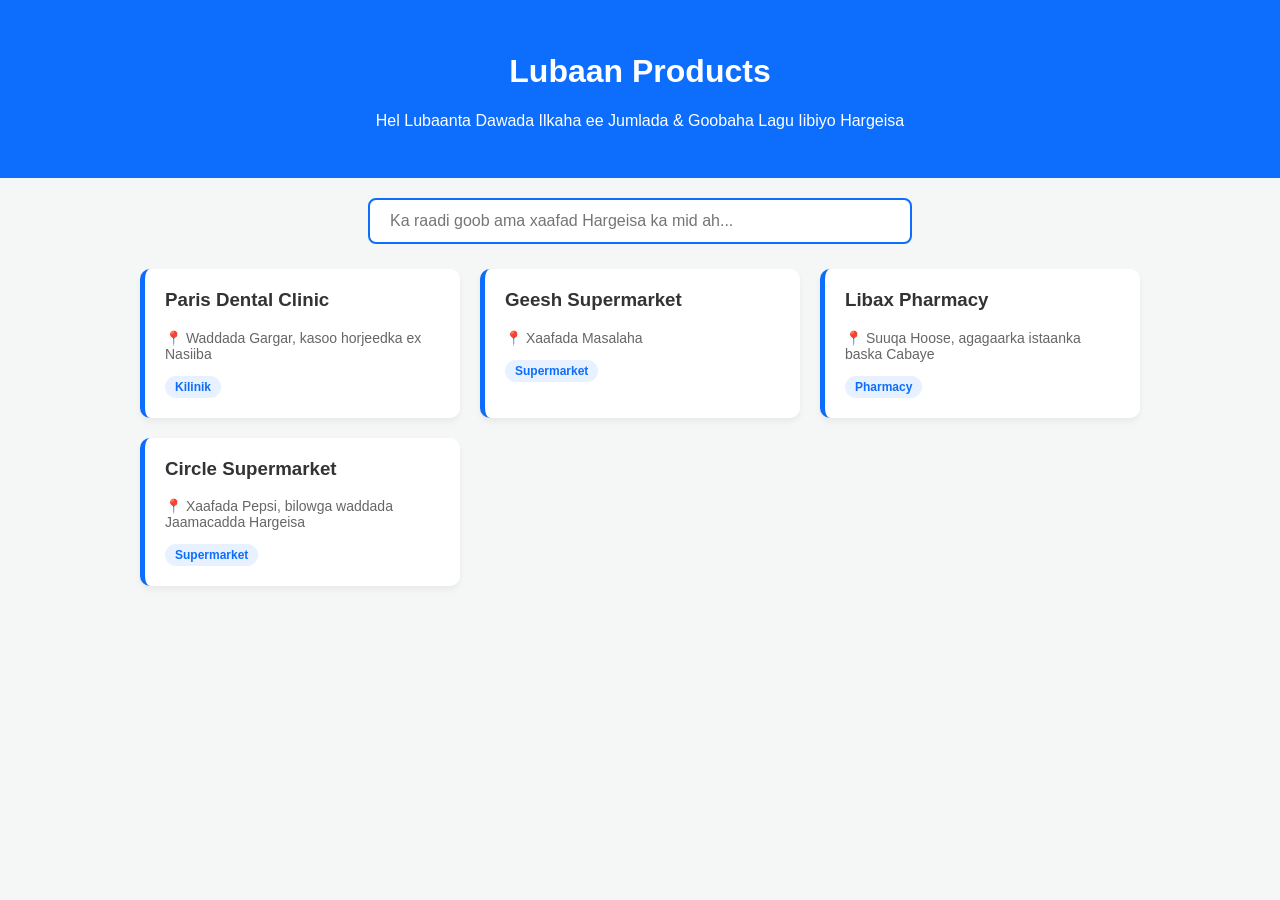
==== Lubaan Products/index.html @ ccfde9b5 "Update: Added GTM + Consent Mode v2 | Improved UI/UX | Fixed bugs" ====
﻿<!DOCTYPE html>
<html lang="so">
<head>
    <meta charset="UTF-8">
    <meta name="viewport" content="width=device-width, initial-scale=1.0">
    <title>Lubaan Products - Hargeisa</title>
    <link rel="stylesheet" href="style.css">
</head>
<body>

    <header>
        <h1>Lubaan Products</h1>
        <p>Hel Lubaanta Dawada Ilkaha ee Jumlada & Goobaha Lagu Iibiyo Hargeisa</p>
    </header>

    <main class="container">
        <section class="search-section">
            <input type="text" id="searchInput" placeholder="Ka raadi goob ama xaafad Hargeisa ka mid ah..." onkeyup="searchLocations()">
        </section>

        <section class="grid" id="locationGrid">
            <div class="card">
                <h3>Paris Dental Clinic</h3>
                <p class="address">📍 Waddada Gargar, kasoo horjeedka ex Nasiiba</p>
                <span class="tag">Kilinik</span>
            </div>
            <div class="card">
                <h3>Geesh Supermarket</h3>
                <p class="address">📍 Xaafada Masalaha</p>
                <span class="tag">Supermarket</span>
            </div>
            <div class="card">
                <h3>Libax Pharmacy</h3>
                <p class="address">📍 Suuqa Hoose, agagaarka istaanka baska Cabaye</p>
                <span class="tag">Pharmacy</span>
            </div>
            <div class="card">
                <h3>Circle Supermarket</h3>
                <p class="address">📍 Xaafada Pepsi, bilowga waddada Jaamacadda Hargeisa</p>
                <span class="tag">Supermarket</span>
            </div>
        </section>
    </main>

    <script src="script.js"></script>
</body>
</html>
---- Lubaan Products/style.css ----
﻿body {
    font-family: Arial, sans-serif;
    background-color: #f4f7f6;
    margin: 0;
    padding: 0;
}

header {
    background-color: #0d6efd;
    color: white;
    text-align: center;
    padding: 2rem 1rem;
}

.container {
    max-width: 1000px;
    margin: 20px auto;
    padding: 0 15px;
}

.search-section {
    margin-bottom: 25px;
    text-align: center;
}

#searchInput {
    width: 100%;
    max-width: 500px;
    padding: 12px 20px;
    font-size: 16px;
    border: 2px solid #0d6efd;
    border-radius: 8px;
    outline: none;
}

.grid {
    display: grid;
    grid-template-columns: repeat(auto-fit, minmax(280px, 1fr));
    gap: 20px;
}

.card {
    background: white;
    padding: 20px;
    border-radius: 10px;
    box-shadow: 0 4px 6px rgba(0,0,0,0.05);
    border-left: 5px solid #0d6efd;
}

.card h3 {
    margin-top: 0;
    color: #333;
}

.address {
    color: #666;
    font-size: 14px;
}

.tag {
    display: inline-block;
    background: #e7f1ff;
    color: #0d6efd;
    padding: 4px 10px;
    border-radius: 12px;
    font-size: 12px;
    font-weight: bold;
}
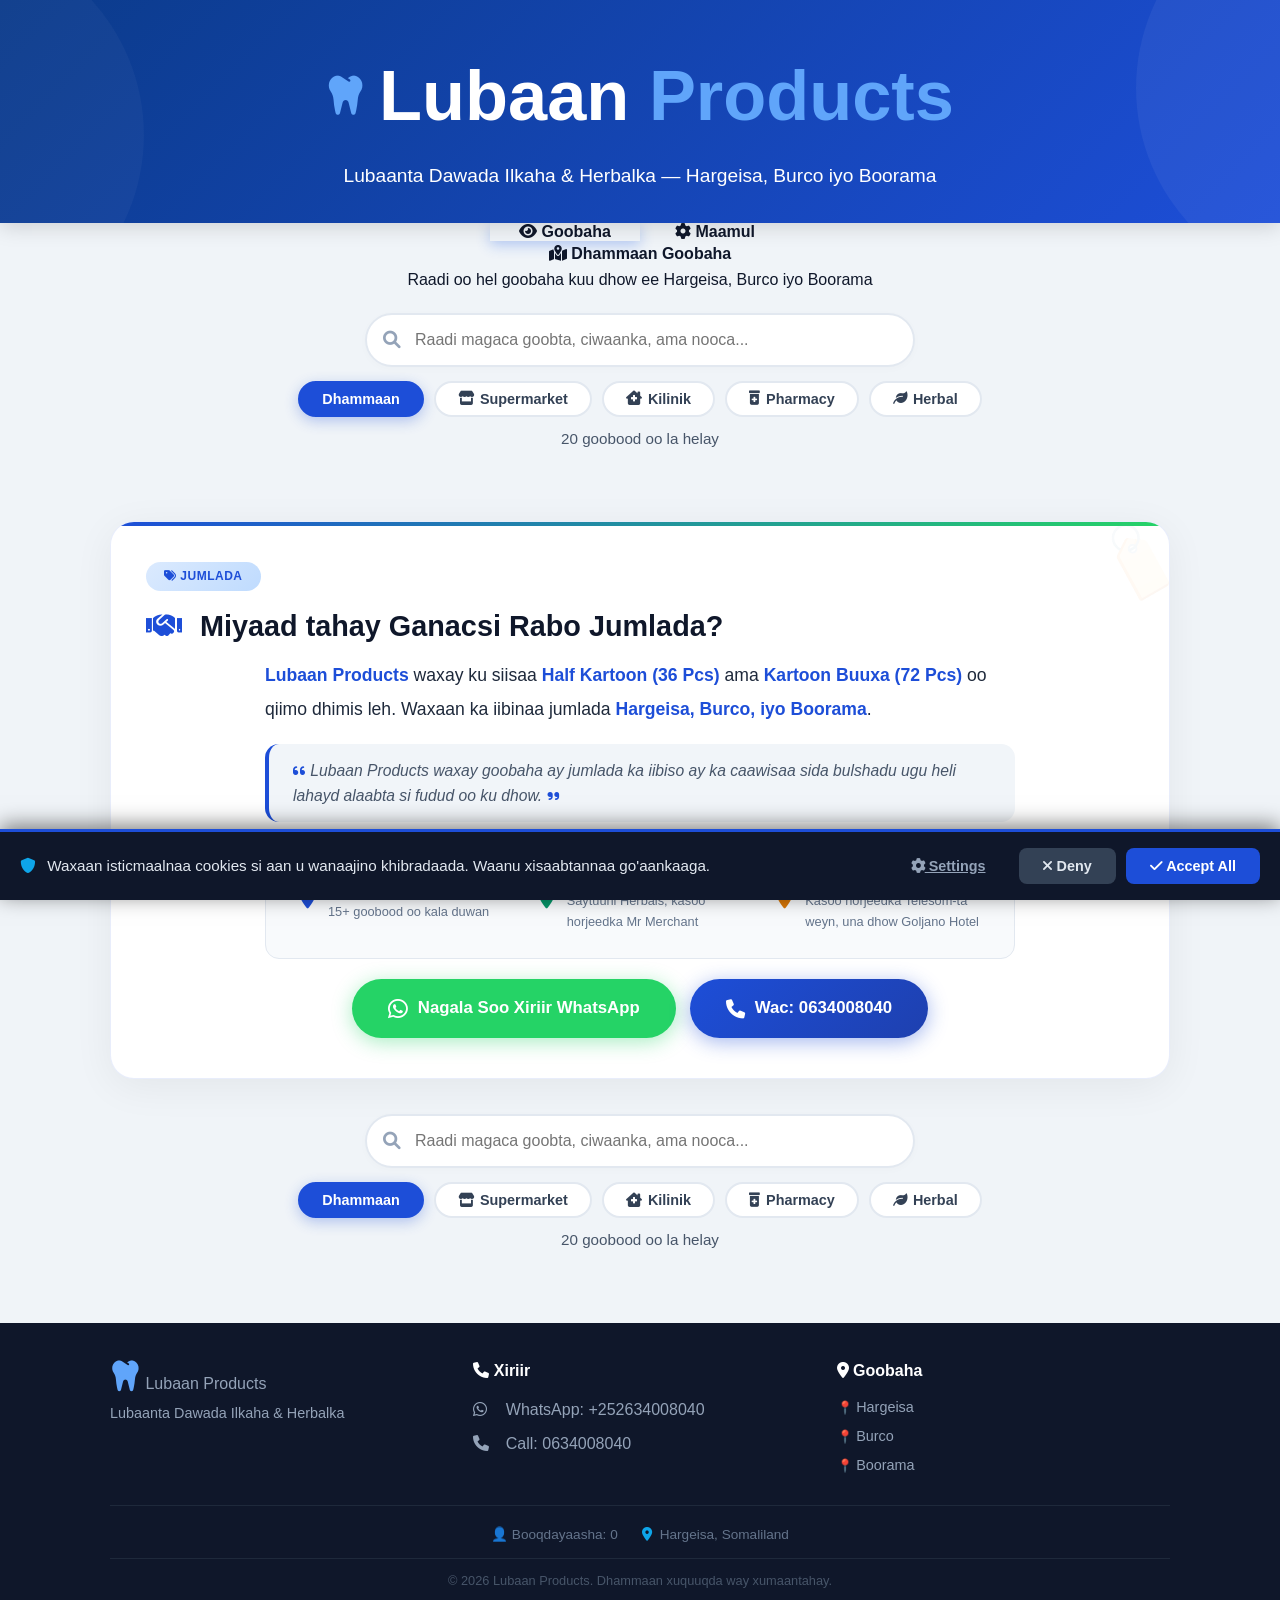
==== commit cdb678ce: "Fix: Corrected file structure - admin login working" ====
--- a/Lubaan Products/index.html
+++ b/Lubaan Products/index.html
@@ -1,47 +1,571 @@
 ﻿<!DOCTYPE html>
 <html lang="so">
 <head>
-    <meta charset="UTF-8">
-    <meta name="viewport" content="width=device-width, initial-scale=1.0">
-    <title>Lubaan Products - Hargeisa</title>
-    <link rel="stylesheet" href="style.css">
+    <meta charset="UTF-8" />
+    <meta name="viewport" content="width=device-width, initial-scale=1.0" />
+    <title>Lubaan Products - Hargeisa, Burco iyo Boorama</title>
+    <meta name="description" content="Lubaan Products - Lubaanta Dawada Ilkaha &amp; Herbalka. Ka iibso Jumlada Hargeisa, Burco iyo Boorama. Half Kartoon (36 Pcs) ama Kartoon Buuxa (72 Pcs)." />
+    
+    <!-- Favicon -->
+    <link rel="icon" type="image/png" href="data:image/svg+xml,<svg xmlns='http://www.w3.org/2000/svg' viewBox='0 0 100 100'><text y='.9em' font-size='90'>🦷</text></svg>" />
+
+    <!-- Google Tag Manager + Consent Mode v2 -->
+    <script>
+        window.dataLayer = window.dataLayer || [];
+        function gtag(){ dataLayer.push(arguments); }
+        
+        gtag('consent', 'default', {
+            'ad_storage': 'denied',
+            'ad_user_data': 'denied',
+            'ad_personalization': 'denied',
+            'analytics_storage': 'denied',
+            'wait_for_update': 500
+        });
+        
+        gtag('set', 'ads_data_redaction', true);
+        gtag('set', 'url_passthrough', true);
+    </script>
+
+    <!-- Google Tag Manager -->
+    <script>(function(w,d,s,l,i){w[l]=w[l]||[];w[l].push({'gtm.start':
+    new Date().getTime(),event:'gtm.js'});var f=d.getElementsByTagName(s)[0],
+    j=d.createElement(s),dl=l!='dataLayer'?'&l='+l:'';j.async=true;j.src=
+    'https://www.googletagmanager.com/gtm.js?id='+i+dl;f.parentNode.insertBefore(j,f);
+    })(window,document,'script','dataLayer','GTM-MF3RVFLT');</script>
+    <!-- End Google Tag Manager -->
+
+    <!-- Consent Banner Styles -->
+    <style>
+        #consent-banner {
+            position: fixed;
+            bottom: 0;
+            left: 0;
+            right: 0;
+            background: #0f172a;
+            color: #e2e8f0;
+            padding: 16px 20px;
+            display: none;
+            justify-content: space-between;
+            align-items: center;
+            flex-wrap: wrap;
+            gap: 12px;
+            z-index: 9999;
+            box-shadow: 0 -4px 20px rgba(0,0,0,0.5);
+            border-top: 3px solid #1d4ed8;
+        }
+        #consent-banner p {
+            margin: 0;
+            font-size: 0.95rem;
+            flex: 1;
+            min-width: 200px;
+        }
+        #consent-banner p i {
+            color: #0ea5e9;
+            margin-right: 8px;
+        }
+        #consent-banner .btn-group {
+            display: flex;
+            gap: 10px;
+            flex-wrap: wrap;
+        }
+        #consent-banner button {
+            padding: 10px 24px;
+            border: none;
+            border-radius: 8px;
+            font-weight: 600;
+            cursor: pointer;
+            transition: 0.3s;
+            font-size: 0.9rem;
+        }
+        #consent-banner .btn-accept {
+            background: #1d4ed8;
+            color: white;
+        }
+        #consent-banner .btn-accept:hover {
+            background: #1e40af;
+            transform: scale(1.02);
+        }
+        #consent-banner .btn-deny {
+            background: #334155;
+            color: #e2e8f0;
+        }
+        #consent-banner .btn-deny:hover {
+            background: #475569;
+        }
+        #consent-banner .btn-settings {
+            background: transparent;
+            color: #94a3b8;
+            text-decoration: underline;
+        }
+        #consent-banner .btn-settings:hover {
+            color: #e2e8f0;
+        }
+        @media (max-width: 600px) {
+            #consent-banner {
+                flex-direction: column;
+                text-align: center;
+            }
+            #consent-banner .btn-group {
+                justify-content: center;
+            }
+        }
+        /* Settings Modal */
+        #settings-modal {
+            display: none;
+            position: fixed;
+            top: 0;
+            left: 0;
+            right: 0;
+            bottom: 0;
+            background: rgba(0,0,0,0.7);
+            z-index: 10000;
+            justify-content: center;
+            align-items: center;
+        }
+        #settings-modal .modal-content {
+            background: white;
+            padding: 30px;
+            border-radius: 16px;
+            max-width: 400px;
+            width: 90%;
+            color: #0f172a;
+        }
+        #settings-modal h3 {
+            margin-bottom: 15px;
+        }
+        #settings-modal .setting-item {
+            display: flex;
+            justify-content: space-between;
+            padding: 10px 0;
+            border-bottom: 1px solid #e2e8f0;
+            align-items: center;
+        }
+        #settings-modal .setting-item:last-child {
+            border-bottom: none;
+        }
+        #settings-modal button {
+            padding: 10px 24px;
+            border: none;
+            border-radius: 8px;
+            font-weight: 600;
+            cursor: pointer;
+            transition: 0.3s;
+            width: 100%;
+            margin-top: 6px;
+        }
+        #settings-modal .btn-save {
+            background: #1d4ed8;
+            color: white;
+        }
+        #settings-modal .btn-save:hover {
+            background: #1e40af;
+        }
+        #settings-modal .btn-close-modal {
+            background: #e2e8f0;
+            color: #334155;
+        }
+        #settings-modal .btn-close-modal:hover {
+            background: #cbd5e1;
+        }
+        input[type="checkbox"] {
+            width: 18px;
+            height: 18px;
+            accent-color: #1d4ed8;
+            cursor: pointer;
+        }
+    </style>
+
+    <link rel="stylesheet" href="style.css" />
+    <link rel="stylesheet" href="https://cdnjs.cloudflare.com/ajax/libs/font-awesome/6.0.0-beta3/css/all.min.css" />
 </head>
 <body>
 
+    <!-- Google Tag Manager (noscript) -->
+    <noscript>
+        <iframe src="https://www.googletagmanager.com/ns.html?id=GTM-MF3RVFLT"
+        height="0" width="0" style="display:none;visibility:hidden"></iframe>
+    </noscript>
+
+    <!-- Consent Banner -->
+    <div id="consent-banner">
+        <p>
+            <i class="fas fa-shield-alt"></i>
+            Waxaan isticmaalnaa cookies si aan u wanaajino khibradaada. 
+            Waanu xisaabtannaa go'aankaaga.
+        </p>
+        <div class="btn-group">
+            <button class="btn-settings" onclick="showSettings()"><i class="fas fa-cog"></i> Settings</button>
+            <button class="btn-deny" onclick="denyConsent()"><i class="fas fa-times"></i> Deny</button>
+            <button class="btn-accept" onclick="acceptConsent()"><i class="fas fa-check"></i> Accept All</button>
+        </div>
+    </div>
+
+    <!-- Settings Modal -->
+    <div id="settings-modal">
+        <div class="modal-content">
+            <h3><i class="fas fa-sliders-h"></i> Cookie Settings</h3>
+            <p style="color:#64748b; font-size:0.9rem; margin-bottom:15px;">
+                Dooro noocyada cookies-ka aad ogolaanayso.
+            </p>
+            <div class="setting-item">
+                <span><i class="fas fa-chart-line" style="color:#1d4ed8;"></i> Analytics</span>
+                <input type="checkbox" id="consent-analytics" checked />
+            </div>
+            <div class="setting-item">
+                <span><i class="fas fa-ad" style="color:#f59e0b;"></i> Advertising</span>
+                <input type="checkbox" id="consent-advertising" checked />
+            </div>
+            <div class="setting-item">
+                <span><i class="fas fa-user" style="color:#10b981;"></i> Personalization</span>
+                <input type="checkbox" id="consent-personalization" checked />
+            </div>
+            <button class="btn-save" onclick="saveSettings()"><i class="fas fa-save"></i> Save Settings</button>
+            <button class="btn-close-modal" onclick="closeSettings()">Close</button>
+        </div>
+    </div>
+
+    <!-- Header -->
     <header>
-        <h1>Lubaan Products</h1>
-        <p>Hel Lubaanta Dawada Ilkaha ee Jumlada & Goobaha Lagu Iibiyo Hargeisa</p>
+        <div class="container header-container">
+            <div class="logo">
+                <i class="fas fa-tooth"></i>
+                <h1>Lubaan <span>Products</span></h1>
+            </div>
+            <p>Lubaanta Dawada Ilkaha &amp; Herbalka — Hargeisa, Burco iyo Boorama</p>
+        </div>
     </header>
 
     <main class="container">
+        <!-- ========================================== -->
+        <!-- ADMIN TOGGLE BUTTON (Only visible to admin) -->
+        <!-- ========================================== -->
+        <div class="admin-toggle-container">
+            <button id="adminToggleBtn" class="admin-toggle-btn" onclick="toggleAdminPanel()" style="display:none;">
+                <i class="fas fa-cog"></i> Maamul
+            </button>
+        </div>
+        <!-- ========================================== -->
+        <!-- VIEW MODE / ADMIN PANEL TOGGLE            -->
+        <!-- ========================================== -->
+        <div class="mode-toggle">
+            <button id="viewModeBtn" class="mode-btn active" onclick="switchMode('view')">
+                <i class="fas fa-eye"></i> Goobaha
+            </button>
+            <button id="adminModeBtn" class="mode-btn" onclick="switchMode('admin')">
+                <i class="fas fa-cog"></i> Maamul
+            </button>
+        </div>
+
+        <!-- ========================================== -->
+        <!-- VIEW MODE - Dadka ku arkaan goobaha        -->
+        <!-- ========================================== -->
+        <section id="viewMode" class="view-mode">
+            <div class="view-header">
+                <h2><i class="fas fa-map-marked-alt"></i> Dhammaan Goobaha</h2>
+                <p class="view-subtitle">Raadi oo hel goobaha kuu dhow ee Hargeisa, Burco iyo Boorama</p>
+            </div>
+            <!-- Search -->
+            <div class="search-section">
+                <div class="search-wrapper">
+                    <i class="fas fa-search search-icon"></i>
+                    <input type="text" id="searchInput" placeholder="Raadi magaca goobta, ciwaanka, ama nooca..." onkeyup="searchLocations()" />
+                    <button id="clearBtn" class="clear-btn" onclick="clearSearch()"><i class="fas fa-times-circle"></i></button>
+                </div>
+                <div class="filter-tags">
+                    <button class="filter-btn active" data-filter="all" onclick="filterLocations('all')">Dhammaan</button>
+                    <button class="filter-btn" data-filter="Supermarket" onclick="filterLocations('Supermarket')"><i class="fas fa-store"></i> Supermarket</button>
+                    <button class="filter-btn" data-filter="Kilinik" onclick="filterLocations('Kilinik')"><i class="fas fa-clinic-medical"></i> Kilinik</button>
+                    <button class="filter-btn" data-filter="Pharmacy" onclick="filterLocations('Pharmacy')"><i class="fas fa-prescription-bottle-alt"></i> Pharmacy</button>
+                    <button class="filter-btn" data-filter="Herbal" onclick="filterLocations('Herbal')"><i class="fas fa-leaf"></i> Herbal</button>
+                </div>
+                <p id="resultsCount" class="results-count">20 goobood oo la helay</p>
+            </div>
+            <!-- Cards -->
+            <section class="grid" id="locationGrid"></section>
+        </section>
+
+        <!-- ========================================== -->
+        <!-- ADMIN PANEL - Maamulka Goobaha            -->
+        <!-- ========================================== -->
+        <section id="adminMode" class="admin-panel" style="display:none;">
+            <div class="admin-header">
+                <h2><i class="fas fa-tools"></i> Maamulka Goobaha</h2>
+                <p class="admin-subtitle">Ku dar ama tirtir goobo cusub</p>
+            </div>
+            
+            <!-- Admin Lock -->
+            <div class="admin-lock" id="adminLock">
+                <div class="admin-lock-icon">
+                    <i class="fas fa-lock"></i>
+                </div>
+                <h3><i class="fas fa-shield-alt"></i> Geli Maamulka</h3>
+                <p style="color:#64748b; font-size:0.95rem; margin-bottom:15px;">
+                    Fadlan geli Email-ka iyo Password-ka si aad u gasho maamulka.
+                </p>
+                <div class="admin-password-form">
+                    <input type="email" id="adminEmail" placeholder="Email-kaaga" onkeydown="if(event.key==='Enter') checkAdminLogin()" />
+                    <input type="password" id="adminPassword" placeholder="Password-ka" onkeydown="if(event.key==='Enter') checkAdminLogin()" />
+                    <button onclick="checkAdminLogin()" class="add-btn">
+                        <i class="fas fa-unlock"></i> Gali
+                    </button>
+                </div>
+                <p id="adminError" class="admin-message error" style="display:none;">⚠️ Email ama Password waa khalad! Fadlan isku day mar kale.</p>
+            </div>
+
+            <!-- Admin Content -->
+            <div id="adminContent" style="display:none;">
+                <div style="display:flex; justify-content:space-between; align-items:center; flex-wrap:wrap; gap:10px; margin-bottom:15px;">
+                    <h3><i class="fas fa-plus-circle"></i> Ku Dar Goob Cusub</h3>
+                    <button onclick="lockAdmin()" class="logout-btn" style="background:#ef4444; color:white; border:none; padding:8px 20px; border-radius:8px; font-weight:600; cursor:pointer; transition:0.3s; font-size:0.85rem;">
+                        <i class="fas fa-sign-out-alt"></i> Ka Bax
+                    </button>
+                </div>
+                <div class="admin-form">
+                    <input type="text" id="newName" placeholder="Magaca Goobta (e.g. Jabamila Herbal)" />
+                    <input type="text" id="newAddress" placeholder="Ciwaanka (e.g. Suuqa Wahen, City Center)" />
+                    <select id="newType">
+                        <option value="Supermarket">Supermarket</option>
+                        <option value="Kilinik">Kilinik</option>
+                        <option value="Pharmacy">Pharmacy</option>
+                        <option value="Herbal">Herbal</option>
+                    </select>
+                    <button onclick="addLocation()" class="add-btn"><i class="fas fa-save"></i> Ku Dar</button>
+                </div>
+                <p id="adminMessage" class="admin-message"></p>
+                
+                <!-- Admin Location List -->
+                <div class="admin-location-list">
+                    <h4><i class="fas fa-list"></i> Goobaha Hadda Jira</h4>
+                    <div id="adminLocationList" class="admin-list"></div>
+                </div>
+            </div>
+        </section>
+        <!-- ========================================== -->
+        <!-- QAYBTA IIBKA JUMLADA (WHOLESALE)          -->
+        <!-- ========================================== -->
+        <section class="wholesale-section">
+            <div class="wholesale-badge">
+                <i class="fas fa-tags"></i> Jumlada
+            </div>
+            <h2><i class="fas fa-handshake"></i> Miyaad tahay Ganacsi Rabo Jumlada?</h2>
+            
+            <div class="wholesale-content">
+                <p class="main-text">
+                    <strong>Lubaan Products</strong> waxay ku siisaa <strong>Half Kartoon (36 Pcs)</strong> ama 
+                    <strong>Kartoon Buuxa (72 Pcs)</strong> oo qiimo dhimis leh. 
+                    Waxaan ka iibinaa jumlada <strong>Hargeisa, Burco, iyo Boorama</strong>.
+                </p>
+                
+                <p class="sub-text">
+                    <i class="fas fa-quote-left"></i> 
+                    Lubaan Products waxay goobaha ay jumlada ka iibiso ay ka caawisaa 
+                    sida bulshadu ugu heli lahayd alaabta si fudud oo ku dhow.
+                    <i class="fas fa-quote-right"></i>
+                </p>
+
+                <div class="locations-box">
+                    <div class="location-item">
+                        <i class="fas fa-map-marker-alt" style="color:#1d4ed8;"></i>
+                        <div>
+                            <strong>Hargeisa</strong>
+                            <span>15+ goobood oo kala duwan</span>
+                        </div>
+                    </div>
+                    <div class="location-item">
+                        <i class="fas fa-map-marker-alt" style="color:#059669;"></i>
+                        <div>
+                            <strong>Burco</strong>
+                            <span>Saytuuni Herbals, kasoo horjeedka Mr Merchant</span>
+                        </div>
+                    </div>
+                    <div class="location-item">
+                        <i class="fas fa-map-marker-alt" style="color:#d97706;"></i>
+                        <div>
+                            <strong>Boorama</strong>
+                            <span>Kasoo horjeedka Telesom-ta weyn, una dhow Goljano Hotel</span>
+                        </div>
+                    </div>
+                </div>
+
+                <div class="btn-group-wholesale">
+                    <a href="https://wa.me/252634008040?text=Waxaan%20doonayaa%20inaan%20iibsado%20Lubaanta%20Dawada%20Ilkaha%20Jumladan%20(%20Half%20Kartoon%20=%2036%20pcs%20ama%20Kartoon%20buuxa%20=%2072%20pcs%20)" 
+                       class="whatsapp-btn" target="_blank">
+                        <i class="fab fa-whatsapp"></i> Nagala Soo Xiriir WhatsApp
+                    </a>
+                    <a href="tel:+252634008040" class="call-btn">
+                        <i class="fas fa-phone"></i> Wac: 0634008040
+                    </a>
+                </div>
+            </div>
+        </section>
+
+        <!-- ========================================== -->
+        <!-- QAYBTA RAADINTA (SEARCH)                  -->
+        <!-- ========================================== -->
         <section class="search-section">
-            <input type="text" id="searchInput" placeholder="Ka raadi goob ama xaafad Hargeisa ka mid ah..." onkeyup="searchLocations()">
+            <div class="search-wrapper">
+                <i class="fas fa-search search-icon"></i>
+                <input type="text" id="searchInput" placeholder="Raadi magaca goobta, ciwaanka, ama nooca..." onkeyup="searchLocations()" />
+                <button id="clearBtn" class="clear-btn" onclick="clearSearch()"><i class="fas fa-times-circle"></i></button>
+            </div>
+            <div class="filter-tags">
+                <button class="filter-btn active" data-filter="all" onclick="filterLocations('all')">Dhammaan</button>
+                <button class="filter-btn" data-filter="Supermarket" onclick="filterLocations('Supermarket')"><i class="fas fa-store"></i> Supermarket</button>
+                <button class="filter-btn" data-filter="Kilinik" onclick="filterLocations('Kilinik')"><i class="fas fa-clinic-medical"></i> Kilinik</button>
+                <button class="filter-btn" data-filter="Pharmacy" onclick="filterLocations('Pharmacy')"><i class="fas fa-prescription-bottle-alt"></i> Pharmacy</button>
+                <button class="filter-btn" data-filter="Herbal" onclick="filterLocations('Herbal')"><i class="fas fa-leaf"></i> Herbal</button>
+            </div>
+            <p id="resultsCount" class="results-count">20 goobood oo la helay</p>
         </section>
 
-        <section class="grid" id="locationGrid">
-            <div class="card">
-                <h3>Paris Dental Clinic</h3>
-                <p class="address">📍 Waddada Gargar, kasoo horjeedka ex Nasiiba</p>
-                <span class="tag">Kilinik</span>
-            </div>
-            <div class="card">
-                <h3>Geesh Supermarket</h3>
-                <p class="address">📍 Xaafada Masalaha</p>
-                <span class="tag">Supermarket</span>
-            </div>
-            <div class="card">
-                <h3>Libax Pharmacy</h3>
-                <p class="address">📍 Suuqa Hoose, agagaarka istaanka baska Cabaye</p>
-                <span class="tag">Pharmacy</span>
-            </div>
-            <div class="card">
-                <h3>Circle Supermarket</h3>
-                <p class="address">📍 Xaafada Pepsi, bilowga waddada Jaamacadda Hargeisa</p>
-                <span class="tag">Supermarket</span>
-            </div>
-        </section>
+        <!-- ========================================== -->
+        <!-- QAYBTA CARDS (GOOBAHA)                   -->
+        <!-- ========================================== -->
+        <section class="grid" id="locationGrid"></section>
     </main>
+
+    <!-- ========================================== -->
+    <!-- FOOTER                                     -->
+    <!-- ========================================== -->
+    <footer>
+        <div class="container">
+            <div class="footer-grid">
+                <div class="footer-brand">
+                    <i class="fas fa-tooth"></i>
+                    <span>Lubaan <span>Products</span></span>
+                    <p>Lubaanta Dawada Ilkaha &amp; Herbalka</p>
+                </div>
+                <div class="footer-contact">
+                    <h4><i class="fas fa-phone"></i> Xiriir</h4>
+                    <a href="https://wa.me/252634008040" target="_blank">
+                        <i class="fab fa-whatsapp"></i> WhatsApp: +252634008040
+                    </a>
+                    <a href="tel:+252634008040">
+                        <i class="fas fa-phone"></i> Call: 0634008040
+                    </a>
+                </div>
+                <div class="footer-locations">
+                    <h4><i class="fas fa-map-marker-alt"></i> Goobaha</h4>
+                    <span>Hargeisa</span>
+                    <span>Burco</span>
+                    <span>Boorama</span>
+                </div>
+            </div>
+            <div class="visitor-stats">
+                <span id="visitorCounter">👤 Booqdayaasha: 0</span>
+                <span id="visitorLocation"><i class="fas fa-map-marker-alt"></i> Hargeisa, Somaliland</span>
+            </div>
+            <div class="footer-bottom">
+                <p>&copy; 2026 Lubaan Products. Dhammaan xuquuqda way xumaantahay.</p>
+            </div>
+        </div>
+    </footer>
+
+    <!-- ========================================== -->
+    <!-- CONSENT SCRIPT                             -->
+    <!-- ========================================== -->
+    <script>
+        const consentGiven = localStorage.getItem('consentGiven');
+        const consentSettings = JSON.parse(localStorage.getItem('consentSettings') || '{}');
+
+        function showBanner() {
+            document.getElementById('consent-banner').style.display = 'flex';
+        }
+
+        function hideBanner() {
+            document.getElementById('consent-banner').style.display = 'none';
+        }
+
+        function acceptConsent() {
+            gtag('consent', 'update', {
+                'ad_storage': 'granted',
+                'ad_user_data': 'granted',
+                'ad_personalization': 'granted',
+                'analytics_storage': 'granted'
+            });
+            localStorage.setItem('consentGiven', 'true');
+            localStorage.setItem('consentSettings', JSON.stringify({
+                analytics: true,
+                advertising: true,
+                personalization: true
+            }));
+            hideBanner();
+            setTimeout(() => { location.reload(); }, 500);
+        }
+
+        function denyConsent() {
+            gtag('consent', 'update', {
+                'ad_storage': 'denied',
+                'ad_user_data': 'denied',
+                'ad_personalization': 'denied',
+                'analytics_storage': 'denied'
+            });
+            localStorage.setItem('consentGiven', 'false');
+            localStorage.setItem('consentSettings', JSON.stringify({
+                analytics: false,
+                advertising: false,
+                personalization: false
+            }));
+            hideBanner();
+        }
+
+        function showSettings() {
+            const modal = document.getElementById('settings-modal');
+            modal.style.display = 'flex';
+            const settings = JSON.parse(localStorage.getItem('consentSettings') || '{}');
+            document.getElementById('consent-analytics').checked = settings.analytics !== false;
+            document.getElementById('consent-advertising').checked = settings.advertising !== false;
+            document.getElementById('consent-personalization').checked = settings.personalization !== false;
+        }
+
+        function closeSettings() {
+            document.getElementById('settings-modal').style.display = 'none';
+        }
+
+        function saveSettings() {
+            const analytics = document.getElementById('consent-analytics').checked;
+            const advertising = document.getElementById('consent-advertising').checked;
+            const personalization = document.getElementById('consent-personalization').checked;
+
+            gtag('consent', 'update', {
+                'ad_storage': advertising ? 'granted' : 'denied',
+                'ad_user_data': advertising ? 'granted' : 'denied',
+                'ad_personalization': personalization ? 'granted' : 'denied',
+                'analytics_storage': analytics ? 'granted' : 'denied'
+            });
+
+            localStorage.setItem('consentGiven', 'true');
+            localStorage.setItem('consentSettings', JSON.stringify({
+                analytics: analytics,
+                advertising: advertising,
+                personalization: personalization
+            }));
+
+            closeSettings();
+            hideBanner();
+            if (analytics) {
+                setTimeout(() => { location.reload(); }, 500);
+            }
+        }
+
+        if (!consentGiven) {
+            showBanner();
+        } else {
+            const settings = JSON.parse(localStorage.getItem('consentSettings') || '{}');
+            gtag('consent', 'update', {
+                'ad_storage': settings.advertising ? 'granted' : 'denied',
+                'ad_user_data': settings.advertising ? 'granted' : 'denied',
+                'ad_personalization': settings.personalization ? 'granted' : 'denied',
+                'analytics_storage': settings.analytics ? 'granted' : 'denied'
+            });
+        }
+    </script>
 
     <script src="script.js"></script>
 </body>
 </html>
+
+
+
+
+
--- a/Lubaan Products/style.css
+++ b/Lubaan Products/style.css
@@ -1,68 +1,1215 @@
-﻿body {
-    font-family: Arial, sans-serif;
-    background-color: #f4f7f6;
+﻿/* ============================================================
+   LUBAAAN PRODUCTS - STYLE SHEET (Qurux Badan)
+   ============================================================ */
+
+/* --------------------------------------------
+   RESET & BASE
+   -------------------------------------------- */
+* {
     margin: 0;
     padding: 0;
-}
-
+    box-sizing: border-box;
+}
+body {
+    font-family: 'Segoe UI', Tahoma, Geneva, Verdana, sans-serif;
+    background: #f0f4f8;
+    color: #0f172a;
+    line-height: 1.6;
+}
+.container {
+    max-width: 1100px;
+    margin: 0 auto;
+    padding: 0 20px;
+}
+
+/* --------------------------------------------
+   ANIMATIONS
+   -------------------------------------------- */
+@keyframes fadeInDown {
+    from {
+        opacity: 0;
+        transform: translateY(-30px);
+    }
+    to {
+        opacity: 1;
+        transform: translateY(0);
+    }
+}
+@keyframes fadeInUp {
+    from {
+        opacity: 0;
+        transform: translateY(30px);
+    }
+    to {
+        opacity: 1;
+        transform: translateY(0);
+    }
+}
+@keyframes pulse {
+    0%, 100% {
+        transform: scale(1);
+    }
+    50% {
+        transform: scale(1.05);
+    }
+}
+@keyframes shimmer {
+    0% {
+        background-position: -200% center;
+    }
+    100% {
+        background-position: 200% center;
+    }
+}
+@keyframes gradientMove {
+    0%, 100% {
+        background-position: 0% 50%;
+    }
+    50% {
+        background-position: 100% 50%;
+    }
+}
+@keyframes float {
+    0%, 100% {
+        transform: translateY(0px);
+    }
+    50% {
+        transform: translateY(-10px);
+    }
+}
+@keyframes rotate {
+    from {
+        transform: rotate(0deg);
+    }
+    to {
+        transform: rotate(360deg);
+    }
+}
+
+/* --------------------------------------------
+   HEADER - Qurux Badan
+   -------------------------------------------- */
 header {
-    background-color: #0d6efd;
+    background: linear-gradient(135deg, #0b3b8a, #1d4ed8, #0b3b8a);
+    background-size: 200% 200%;
+    animation: gradientMove 5s ease-in-out infinite;
     color: white;
+    padding: 2.5rem 0 2rem;
     text-align: center;
-    padding: 2rem 1rem;
-}
-
-.container {
-    max-width: 1000px;
-    margin: 20px auto;
-    padding: 0 15px;
-}
-
+    box-shadow: 0 4px 20px rgba(0,0,0,0.15);
+    position: relative;
+    overflow: hidden;
+}
+header::before {
+    content: '';
+    position: absolute;
+    top: -50%;
+    right: -20%;
+    width: 400px;
+    height: 400px;
+    background: rgba(255,255,255,0.05);
+    border-radius: 50%;
+    animation: float 6s ease-in-out infinite;
+}
+header::after {
+    content: '';
+    position: absolute;
+    bottom: -50%;
+    left: -20%;
+    width: 400px;
+    height: 400px;
+    background: rgba(255,255,255,0.03);
+    border-radius: 50%;
+    animation: float 8s ease-in-out infinite reverse;
+}
+header .logo {
+    display: flex;
+    align-items: center;
+    justify-content: center;
+    gap: 14px;
+    font-size: 2.2rem;
+    font-weight: 800;
+    position: relative;
+    z-index: 1;
+    animation: fadeInDown 0.8s ease-out;
+}
+header .logo i {
+    font-size: 2.8rem;
+    color: #60a5fa;
+    animation: float 3s ease-in-out infinite;
+}
+header .logo span {
+    color: #60a5fa;
+}
+header p {
+    font-size: 1.2rem;
+    opacity: 0.95;
+    margin-top: 8px;
+    position: relative;
+    z-index: 1;
+    animation: fadeInUp 0.8s ease-out 0.2s both;
+}
+header .header-badge {
+    display: inline-block;
+    background: rgba(255,255,255,0.15);
+    backdrop-filter: blur(10px);
+    padding: 4px 16px;
+    border-radius: 30px;
+    font-size: 0.75rem;
+    font-weight: 600;
+    letter-spacing: 0.5px;
+    text-transform: uppercase;
+    margin-top: 8px;
+    position: relative;
+    z-index: 1;
+    border: 1px solid rgba(255,255,255,0.1);
+}
+
+/* --------------------------------------------
+   WHOLESALE SECTION - Iibka Jumlada
+   -------------------------------------------- */
+.wholesale-section {
+    background: white;
+    border-radius: 24px;
+    padding: 40px 35px;
+    margin: 35px 0;
+    box-shadow: 0 8px 40px rgba(0,0,0,0.06);
+    border: 1px solid rgba(29, 78, 216, 0.1);
+    position: relative;
+    overflow: hidden;
+    animation: fadeInUp 0.6s ease-out;
+}
+.wholesale-section::before {
+    content: '';
+    position: absolute;
+    top: 0;
+    left: 0;
+    right: 0;
+    height: 4px;
+    background: linear-gradient(90deg, #1d4ed8, #25D366, #f59e0b, #1d4ed8);
+    background-size: 300% 100%;
+    animation: gradientMove 4s ease-in-out infinite;
+}
+.wholesale-section::after {
+    content: '🏷️';
+    position: absolute;
+    top: -10px;
+    right: -10px;
+    font-size: 4rem;
+    opacity: 0.06;
+    transform: rotate(15deg);
+}
+.wholesale-badge {
+    display: inline-block;
+    background: linear-gradient(135deg, #dbeafe, #bfdbfe);
+    color: #1d4ed8;
+    padding: 5px 18px;
+    border-radius: 30px;
+    font-size: 0.75rem;
+    font-weight: 700;
+    text-transform: uppercase;
+    letter-spacing: 0.5px;
+    margin-bottom: 12px;
+}
+.wholesale-section h2 {
+    font-size: 1.8rem;
+    color: #0f172a;
+    margin-bottom: 10px;
+}
+.wholesale-section h2 i {
+    color: #1d4ed8;
+    margin-right: 10px;
+}
+.wholesale-content {
+    max-width: 750px;
+    margin: 0 auto;
+}
+.wholesale-content .main-text {
+    font-size: 1.1rem;
+    line-height: 1.9;
+    color: #1e293b;
+}
+.wholesale-content .main-text strong {
+    color: #1d4ed8;
+}
+.wholesale-content .sub-text {
+    font-size: 0.98rem;
+    color: #475569;
+    font-style: italic;
+    padding: 14px 24px;
+    background: #f1f5f9;
+    border-radius: 14px;
+    margin: 18px 0;
+    border-left: 4px solid #1d4ed8;
+    position: relative;
+}
+.wholesale-content .sub-text i {
+    color: #1d4ed8;
+    font-size: 0.85rem;
+}
+.locations-box {
+    display: grid;
+    grid-template-columns: repeat(auto-fit, minmax(200px, 1fr));
+    gap: 12px;
+    background: #f8fafc;
+    padding: 18px 22px;
+    border-radius: 14px;
+    margin: 18px 0;
+    border: 1px solid #e2e8f0;
+}
+.location-item {
+    display: flex;
+    align-items: center;
+    gap: 12px;
+    padding: 8px 12px;
+    border-radius: 10px;
+    transition: 0.3s;
+    cursor: default;
+}
+.location-item:hover {
+    background: white;
+    box-shadow: 0 4px 12px rgba(0,0,0,0.06);
+    transform: translateY(-2px);
+}
+.location-item i {
+    font-size: 1.3rem;
+    flex-shrink: 0;
+}
+.location-item div {
+    display: flex;
+    flex-direction: column;
+}
+.location-item strong {
+    font-size: 0.95rem;
+    color: #0f172a;
+}
+.location-item span {
+    font-size: 0.8rem;
+    color: #64748b;
+}
+.btn-group-wholesale {
+    display: flex;
+    flex-wrap: wrap;
+    gap: 14px;
+    justify-content: center;
+    margin-top: 20px;
+}
+.whatsapp-btn {
+    display: inline-flex;
+    align-items: center;
+    gap: 10px;
+    background: #25D366;
+    color: white;
+    padding: 16px 36px;
+    border-radius: 60px;
+    text-decoration: none;
+    font-weight: 700;
+    font-size: 1.05rem;
+    transition: 0.3s;
+    box-shadow: 0 4px 20px rgba(37, 211, 102, 0.4);
+}
+.whatsapp-btn:hover {
+    transform: scale(1.05);
+    background: #20b85f;
+    box-shadow: 0 6px 30px rgba(37, 211, 102, 0.5);
+}
+.whatsapp-btn i {
+    font-size: 1.4rem;
+}
+.call-btn {
+    display: inline-flex;
+    align-items: center;
+    gap: 10px;
+    background: linear-gradient(135deg, #1d4ed8, #1e40af);
+    color: white;
+    padding: 16px 36px;
+    border-radius: 60px;
+    text-decoration: none;
+    font-weight: 700;
+    font-size: 1.05rem;
+    transition: 0.3s;
+    box-shadow: 0 4px 20px rgba(29, 78, 216, 0.4);
+}
+.call-btn:hover {
+    transform: scale(1.05);
+    box-shadow: 0 6px 30px rgba(29, 78, 216, 0.5);
+}
+.call-btn i {
+    font-size: 1.2rem;
+}
+
+/* --------------------------------------------
+   SEARCH SECTION
+   -------------------------------------------- */
 .search-section {
-    margin-bottom: 25px;
+    margin: 20px 0 30px;
     text-align: center;
-}
-
+    animation: fadeInUp 0.6s ease-out 0.2s both;
+}
+.search-wrapper {
+    position: relative;
+    max-width: 550px;
+    margin: 0 auto 10px;
+}
+.search-icon {
+    position: absolute;
+    left: 18px;
+    top: 50%;
+    transform: translateY(-50%);
+    color: #94a3b8;
+    font-size: 1.1rem;
+    transition: 0.3s;
+}
 #searchInput {
     width: 100%;
-    max-width: 500px;
-    padding: 12px 20px;
-    font-size: 16px;
-    border: 2px solid #0d6efd;
-    border-radius: 8px;
+    padding: 16px 50px 16px 48px;
+    border: 2px solid #e2e8f0;
+    border-radius: 60px;
+    font-size: 1rem;
     outline: none;
-}
-
+    transition: 0.3s;
+    background: white;
+    box-shadow: 0 2px 8px rgba(0,0,0,0.02);
+}
+#searchInput:focus {
+    border-color: #1d4ed8;
+    box-shadow: 0 0 0 4px rgba(29, 78, 216, 0.12), 0 4px 12px rgba(0,0,0,0.04);
+}
+#searchInput:focus + .search-icon {
+    color: #1d4ed8;
+}
+.clear-btn {
+    position: absolute;
+    right: 16px;
+    top: 50%;
+    transform: translateY(-50%);
+    background: none;
+    border: none;
+    color: #94a3b8;
+    font-size: 1.2rem;
+    cursor: pointer;
+    display: none;
+    padding: 4px;
+    transition: 0.3s;
+}
+.clear-btn.visible {
+    display: block;
+}
+.clear-btn:hover {
+    color: #ef4444;
+}
+.filter-tags {
+    display: flex;
+    flex-wrap: wrap;
+    justify-content: center;
+    gap: 10px;
+    margin: 14px 0 8px;
+}
+.filter-btn {
+    background: white;
+    border: 2px solid #e2e8f0;
+    padding: 8px 22px;
+    border-radius: 40px;
+    font-weight: 600;
+    color: #334155;
+    cursor: pointer;
+    transition: 0.3s;
+    font-size: 0.9rem;
+    display: inline-flex;
+    align-items: center;
+    gap: 6px;
+}
+.filter-btn i {
+    font-size: 0.9rem;
+}
+.filter-btn.active {
+    background: #1d4ed8;
+    border-color: #1d4ed8;
+    color: white;
+    box-shadow: 0 4px 14px rgba(29, 78, 216, 0.3);
+}
+.filter-btn:hover:not(.active) {
+    border-color: #94a3b8;
+    background: #f1f5f9;
+    transform: translateY(-2px);
+}
+.results-count {
+    margin-top: 10px;
+    color: #475569;
+    font-size: 0.95rem;
+    font-weight: 500;
+}
+.results-count strong {
+    color: #1d4ed8;
+}
+
+/* --------------------------------------------
+   ADMIN SECTION
+   -------------------------------------------- */
+.admin-section {
+    background: white;
+    padding: 25px 30px;
+    border-radius: 20px;
+    box-shadow: 0 4px 20px rgba(0,0,0,0.04);
+    margin: 20px 0 30px;
+    border: 2px solid #e2e8f0;
+    animation: fadeInUp 0.6s ease-out 0.3s both;
+    transition: 0.3s;
+}
+.admin-section:hover {
+    border-color: #1d4ed8;
+    box-shadow: 0 8px 30px rgba(0,0,0,0.06);
+}
+.admin-section h3 {
+    color: #0f172a;
+    margin-bottom: 16px;
+    font-size: 1.2rem;
+}
+.admin-section h3 i {
+    color: #1d4ed8;
+    margin-right: 10px;
+    animation: pulse 2s ease-in-out infinite;
+}
+.admin-form {
+    display: flex;
+    flex-wrap: wrap;
+    gap: 12px;
+    align-items: center;
+}
+.admin-form input,
+.admin-form select {
+    padding: 12px 18px;
+    border: 2px solid #e2e8f0;
+    border-radius: 12px;
+    font-size: 0.95rem;
+    flex: 1 1 180px;
+    outline: none;
+    transition: 0.3s;
+    font-family: inherit;
+    background: white;
+}
+.admin-form input:focus,
+.admin-form select:focus {
+    border-color: #1d4ed8;
+    box-shadow: 0 0 0 3px rgba(29, 78, 216, 0.12);
+}
+.add-btn {
+    background: linear-gradient(135deg, #1d4ed8, #1e40af);
+    color: white;
+    border: none;
+    padding: 12px 28px;
+    border-radius: 12px;
+    font-weight: 700;
+    cursor: pointer;
+    transition: 0.3s;
+    font-size: 0.95rem;
+    display: inline-flex;
+    align-items: center;
+    gap: 8px;
+    box-shadow: 0 4px 14px rgba(29, 78, 216, 0.3);
+}
+.add-btn:hover {
+    transform: scale(1.03);
+    box-shadow: 0 6px 24px rgba(29, 78, 216, 0.4);
+}
+.admin-message {
+    margin-top: 12px;
+    font-size: 0.9rem;
+    color: #475569;
+}
+.admin-message.success {
+    color: #065f46;
+    background: #d1fae5;
+    padding: 10px 18px;
+    border-radius: 10px;
+    font-weight: 500;
+}
+.admin-message.error {
+    color: #991b1b;
+    background: #fee2e2;
+    padding: 10px 18px;
+    border-radius: 10px;
+    font-weight: 500;
+}
+
+/* --------------------------------------------
+   CARDS GRID
+   -------------------------------------------- */
 .grid {
     display: grid;
-    grid-template-columns: repeat(auto-fit, minmax(280px, 1fr));
-    gap: 20px;
-}
-
+    grid-template-columns: repeat(auto-fill, minmax(280px, 1fr));
+    gap: 24px;
+    margin: 30px 0 40px;
+}
 .card {
     background: white;
-    padding: 20px;
-    border-radius: 10px;
-    box-shadow: 0 4px 6px rgba(0,0,0,0.05);
-    border-left: 5px solid #0d6efd;
-}
-
+    padding: 22px 24px;
+    border-radius: 20px;
+    box-shadow: 0 4px 16px rgba(0,0,0,0.04);
+    border-left: 6px solid #1d4ed8;
+    transition: 0.35s ease;
+    position: relative;
+    overflow: hidden;
+    animation: fadeInUp 0.5s ease-out both;
+}
+.card::after {
+    content: '';
+    position: absolute;
+    top: 0;
+    right: 0;
+    width: 100px;
+    height: 100px;
+    background: radial-gradient(circle, rgba(29,78,216,0.03) 0%, transparent 70%);
+    border-radius: 50%;
+}
+.card:hover {
+    transform: translateY(-6px);
+    box-shadow: 0 16px 40px rgba(0,0,0,0.08);
+}
 .card h3 {
-    margin-top: 0;
-    color: #333;
-}
-
-.address {
-    color: #666;
-    font-size: 14px;
-}
-
+    font-size: 1.15rem;
+    margin-bottom: 6px;
+    color: #0f172a;
+    position: relative;
+    z-index: 1;
+}
+.card .address {
+    color: #475569;
+    font-size: 0.95rem;
+    margin-bottom: 12px;
+    position: relative;
+    z-index: 1;
+}
+.card .address i {
+    color: #94a3b8;
+    margin-right: 6px;
+    width: 16px;
+}
 .tag {
     display: inline-block;
-    background: #e7f1ff;
-    color: #0d6efd;
-    padding: 4px 10px;
-    border-radius: 12px;
-    font-size: 12px;
-    font-weight: bold;
-}
+    padding: 4px 16px;
+    border-radius: 30px;
+    font-size: 0.7rem;
+    font-weight: 700;
+    letter-spacing: 0.4px;
+    text-transform: uppercase;
+    position: relative;
+    z-index: 1;
+}
+.tag.clinic {
+    background: #dbeafe;
+    color: #1e40af;
+}
+.tag.market {
+    background: #d1fae5;
+    color: #065f46;
+}
+.tag.pharmacy {
+    background: #fef3c7;
+    color: #92400e;
+}
+.tag.herbal {
+    background: #e0f2fe;
+    color: #0369a1;
+}
+.card-actions {
+    margin-top: 12px;
+    position: relative;
+    z-index: 1;
+}
+.delete-btn {
+    background: #fee2e2;
+    color: #991b1b;
+    border: none;
+    padding: 5px 14px;
+    border-radius: 8px;
+    cursor: pointer;
+    font-size: 0.8rem;
+    font-weight: 600;
+    transition: 0.3s;
+}
+.delete-btn:hover {
+    background: #fecaca;
+    transform: scale(1.02);
+}
+.delete-btn i {
+    margin-right: 4px;
+}
+
+/* --------------------------------------------
+   FOOTER - Qurux Badan
+   -------------------------------------------- */
+footer {
+    background: #0f172a;
+    color: #94a3b8;
+    padding: 35px 0 15px;
+    margin-top: 30px;
+}
+.footer-grid {
+    display: grid;
+    grid-template-columns: repeat(auto-fit, minmax(200px, 1fr));
+    gap: 30px;
+    padding-bottom: 25px;
+    border-bottom: 1px solid #1e293b;
+}
+.footer-brand i {
+    font-size: 2.2rem;
+    color: #60a5fa;
+    animation: float 3s ease-in-out infinite;
+}
+.footer-brand .brand-text {
+    font-size: 1.4rem;
+    font-weight: 700;
+    color: white;
+}
+.footer-brand .brand-text span {
+    color: #60a5fa;
+}
+.footer-brand p {
+    margin-top: 6px;
+    font-size: 0.9rem;
+    color: #94a3b8;
+}
+.footer-contact h4,
+.footer-locations h4 {
+    color: white;
+    margin-bottom: 10px;
+    font-size: 1rem;
+    font-weight: 600;
+}
+.footer-contact a {
+    display: block;
+    color: #94a3b8;
+    text-decoration: none;
+    padding: 4px 0;
+    transition: 0.3s;
+}
+.footer-contact a:hover {
+    color: white;
+    transform: translateX(4px);
+}
+.footer-contact a i {
+    margin-right: 10px;
+    width: 18px;
+}
+.footer-locations span {
+    display: block;
+    padding: 3px 0;
+    font-size: 0.9rem;
+    color: #94a3b8;
+}
+.footer-locations span::before {
+    content: '📍 ';
+    font-size: 0.8rem;
+}
+.visitor-stats {
+    display: flex;
+    flex-wrap: wrap;
+    justify-content: center;
+    gap: 24px;
+    padding: 18px 0 12px;
+    font-size: 0.85rem;
+    color: #64748b;
+}
+.visitor-stats span {
+    display: inline-flex;
+    align-items: center;
+    gap: 8px;
+}
+.visitor-stats i {
+    color: #0ea5e9;
+}
+.footer-bottom {
+    text-align: center;
+    padding-top: 12px;
+    font-size: 0.8rem;
+    color: #475569;
+    border-top: 1px solid #1e293b;
+}
+
+/* --------------------------------------------
+   RESPONSIVE - Mobile Friendly
+   -------------------------------------------- */
+@media (max-width: 768px) {
+    header .logo {
+        font-size: 1.6rem;
+    }
+    header .logo i {
+        font-size: 2rem;
+    }
+    header p {
+        font-size: 1rem;
+    }
+    .wholesale-section {
+        padding: 25px 18px;
+        margin: 20px 0;
+    }
+    .wholesale-section h2 {
+        font-size: 1.3rem;
+    }
+    .wholesale-content .main-text {
+        font-size: 0.98rem;
+    }
+    .locations-box {
+        grid-template-columns: 1fr;
+        padding: 14px 16px;
+    }
+    .btn-group-wholesale {
+        flex-direction: column;
+        align-items: stretch;
+    }
+    .whatsapp-btn,
+    .call-btn {
+        justify-content: center;
+        font-size: 0.95rem;
+        padding: 14px 24px;
+    }
+    .filter-btn {
+        padding: 6px 16px;
+        font-size: 0.8rem;
+    }
+    .grid {
+        grid-template-columns: 1fr;
+    }
+    .footer-grid {
+        grid-template-columns: 1fr;
+        text-align: center;
+    }
+    .admin-form input,
+    .admin-form select {
+        flex: 1 1 100%;
+    }
+    .add-btn {
+        width: 100%;
+        justify-content: center;
+    }
+    .visitor-stats {
+        gap: 12px;
+        font-size: 0.75rem;
+    }
+}
+@media (max-width: 480px) {
+    header .logo {
+        font-size: 1.3rem;
+        gap: 8px;
+    }
+    header .logo i {
+        font-size: 1.6rem;
+    }
+    header p {
+        font-size: 0.9rem;
+    }
+    .wholesale-section h2 {
+        font-size: 1.1rem;
+    }
+    .wholesale-content .main-text {
+        font-size: 0.9rem;
+    }
+    .card {
+        padding: 18px 16px;
+    }
+}
+
+/* --------------------------------------------
+   UTILITY CLASSES
+   -------------------------------------------- */
+.text-center {
+    text-align: center;
+}
+.mt-20 {
+    margin-top: 20px;
+}
+.mb-20 {
+    margin-bottom: 20px;
+}
+.hidden {
+    display: none;
+}
+
+/* --------------------------------------------
+   SCROLLBAR STYLING
+   -------------------------------------------- */
+::-webkit-scrollbar {
+    width: 8px;
+}
+::-webkit-scrollbar-track {
+    background: #f1f5f9;
+    border-radius: 10px;
+}
+::-webkit-scrollbar-thumb {
+    background: #1d4ed8;
+    border-radius: 10px;
+}
+::-webkit-scrollbar-thumb:hover {
+    background: #1e40af;
+}
+
+/* --------------------------------------------
+   SELECTION COLOR
+   -------------------------------------------- */
+::selection {
+    background: #1d4ed8;
+    color: white;
+}
+
+/* ----------------------------------------------
+   ADMIN LOCK / PASSWORD PROTECTION
+   ---------------------------------------------- */
+.admin-lock {
+    text-align: center;
+    padding: var(--spacing-xl) var(--spacing-lg);
+}
+.admin-lock-icon {
+    font-size: 3rem;
+    color: var(--color-primary);
+    margin-bottom: var(--spacing-md);
+}
+.admin-lock-icon i {
+    animation: float 3s ease-in-out infinite;
+}
+.admin-password-form {
+    display: flex;
+    flex-wrap: wrap;
+    gap: var(--spacing-md);
+    justify-content: center;
+    max-width: 400px;
+    margin: 0 auto;
+}
+.admin-password-form input {
+    flex: 1 1 200px;
+    padding: var(--spacing-md) var(--spacing-lg);
+    border: 2px solid var(--color-gray-lighter);
+    border-radius: var(--radius-sm);
+    font-size: var(--font-size-base);
+    font-family: var(--font-family);
+    outline: none;
+    transition: all var(--transition-base);
+    background: var(--color-white);
+}
+.admin-password-form input:focus {
+    border-color: var(--color-primary);
+    box-shadow: 0 0 0 3px rgba(37, 99, 235, 0.12);
+}
+.admin-password-form .add-btn {
+    flex: 0 1 auto;
+}
+.logout-btn {
+    background: #ef4444;
+    color: var(--color-white);
+    border: none;
+    padding: var(--spacing-sm) var(--spacing-lg);
+    border-radius: var(--radius-sm);
+    font-weight: 600;
+    cursor: pointer;
+    transition: all var(--transition-base);
+    font-size: var(--font-size-sm);
+    font-family: var(--font-family);
+}
+.logout-btn:hover {
+    background: #dc2626;
+    transform: scale(1.03);
+}
+.logout-btn i {
+    margin-right: var(--spacing-xs);
+}
+
+/* Responsive admin lock */
+@media (max-width: 480px) {
+    .admin-password-form {
+        flex-direction: column;
+        align-items: stretch;
+    }
+    .admin-password-form input {
+        flex: 1 1 100%;
+    }
+    .admin-password-form .add-btn {
+        width: 100%;
+        justify-content: center;
+    }
+}
+
+/* ----------------------------------------------
+   MODE TOGGLE - View / Admin
+   ---------------------------------------------- */
+.mode-toggle {
+    display: flex;
+    justify-content: center;
+    gap: var(--spacing-md);
+    margin: var(--spacing-lg) 0 var(--spacing-xl);
+    background: var(--color-white);
+    padding: var(--spacing-sm);
+    border-radius: var(--radius-full);
+    box-shadow: var(--shadow-sm);
+    max-width: 300px;
+    margin-left: auto;
+    margin-right: auto;
+    border: 1px solid var(--color-gray-lighter);
+}
+.mode-btn {
+    padding: var(--spacing-sm) var(--spacing-xl);
+    border: none;
+    border-radius: var(--radius-full);
+    font-weight: 600;
+    font-size: var(--font-size-sm);
+    cursor: pointer;
+    transition: all var(--transition-base);
+    font-family: var(--font-family);
+    background: transparent;
+    color: var(--color-gray);
+    flex: 1;
+}
+.mode-btn i {
+    margin-right: var(--spacing-xs);
+}
+.mode-btn.active {
+    background: var(--color-primary);
+    color: var(--color-white);
+    box-shadow: 0 4px 14px rgba(37, 99, 235, 0.3);
+}
+.mode-btn:hover:not(.active) {
+    background: var(--color-gray-bg);
+}
+
+/* ----------------------------------------------
+   VIEW MODE
+   ---------------------------------------------- */
+.view-mode {
+    animation: fadeInUp 0.5s ease;
+}
+.view-header {
+    text-align: center;
+    margin-bottom: var(--spacing-lg);
+}
+.view-header h2 {
+    font-size: var(--font-size-2xl);
+    color: var(--color-dark);
+    font-weight: 800;
+}
+.view-header h2 i {
+    color: var(--color-primary);
+    margin-right: var(--spacing-sm);
+}
+.view-subtitle {
+    color: var(--color-gray);
+    font-size: var(--font-size-base);
+}
+
+/* ----------------------------------------------
+   ADMIN PANEL
+   ---------------------------------------------- */
+.admin-panel {
+    animation: fadeInUp 0.5s ease;
+}
+.admin-header {
+    text-align: center;
+    margin-bottom: var(--spacing-lg);
+}
+.admin-header h2 {
+    font-size: var(--font-size-2xl);
+    color: var(--color-dark);
+    font-weight: 800;
+}
+.admin-header h2 i {
+    color: var(--color-primary);
+    margin-right: var(--spacing-sm);
+}
+.admin-subtitle {
+    color: var(--color-gray);
+    font-size: var(--font-size-base);
+}
+
+/* Admin Location List */
+.admin-location-list {
+    margin-top: var(--spacing-xl);
+    padding-top: var(--spacing-lg);
+    border-top: 2px solid var(--color-gray-lighter);
+}
+.admin-location-list h4 {
+    color: var(--color-dark);
+    margin-bottom: var(--spacing-md);
+    font-size: var(--font-size-lg);
+}
+.admin-location-list h4 i {
+    color: var(--color-primary);
+    margin-right: var(--spacing-sm);
+}
+.admin-list {
+    display: grid;
+    grid-template-columns: repeat(auto-fill, minmax(250px, 1fr));
+    gap: var(--spacing-sm);
+}
+.admin-list-item {
+    display: flex;
+    justify-content: space-between;
+    align-items: center;
+    background: var(--color-gray-bg);
+    padding: var(--spacing-sm) var(--spacing-md);
+    border-radius: var(--radius-sm);
+    transition: all var(--transition-base);
+}
+.admin-list-item:hover {
+    background: var(--color-gray-lighter);
+}
+.admin-list-item .item-info {
+    display: flex;
+    flex-direction: column;
+    font-size: var(--font-size-sm);
+}
+.admin-list-item .item-info strong {
+    color: var(--color-dark);
+}
+.admin-list-item .item-info small {
+    color: var(--color-gray);
+}
+.admin-list-item .item-actions {
+    display: flex;
+    gap: var(--spacing-xs);
+}
+.admin-list-item .item-actions button {
+    background: #fee2e2;
+    color: #991b1b;
+    border: none;
+    padding: 2px 10px;
+    border-radius: var(--radius-sm);
+    cursor: pointer;
+    font-size: var(--font-size-xs);
+    font-weight: 600;
+    transition: all var(--transition-base);
+}
+.admin-list-item .item-actions button:hover {
+    background: #fecaca;
+    transform: scale(1.04);
+}
+
+/* Responsive */
+@media (max-width: 600px) {
+    .mode-toggle {
+        max-width: 100%;
+    }
+    .mode-btn {
+        font-size: var(--font-size-xs);
+        padding: var(--spacing-xs) var(--spacing-md);
+    }
+    .admin-list {
+        grid-template-columns: 1fr;
+    }
+}
+
+/* ----------------------------------------------
+   ADMIN TOGGLE BUTTON
+   ---------------------------------------------- */
+.admin-toggle-container {
+    text-align: center;
+    margin: var(--spacing-md) 0;
+}
+.admin-toggle-btn {
+    background: var(--color-primary);
+    color: var(--color-white);
+    border: none;
+    padding: var(--spacing-sm) var(--spacing-xl);
+    border-radius: var(--radius-full);
+    font-weight: 600;
+    font-size: var(--font-size-sm);
+    cursor: pointer;
+    transition: all var(--transition-base);
+    font-family: var(--font-family);
+    box-shadow: 0 4px 14px rgba(37, 99, 235, 0.3);
+}
+.admin-toggle-btn:hover {
+    transform: scale(1.04);
+    background: var(--color-primary-dark);
+    box-shadow: 0 6px 24px rgba(37, 99, 235, 0.4);
+}
+.admin-toggle-btn i {
+    margin-right: var(--spacing-xs);
+}
+
+/* Admin panel hidden by default */
+.admin-section {
+    display: none;
+}
+.admin-section.active {
+    display: block;
+}
+
+/* Admin lock styles */
+.admin-lock {
+    text-align: center;
+    padding: var(--spacing-xl) var(--spacing-lg);
+}
+.admin-lock-icon {
+    font-size: 3rem;
+    color: var(--color-primary);
+    margin-bottom: var(--spacing-md);
+}
+.admin-lock-icon i {
+    animation: float 3s ease-in-out infinite;
+}
+.admin-password-form {
+    display: flex;
+    flex-wrap: wrap;
+    gap: var(--spacing-md);
+    justify-content: center;
+    max-width: 450px;
+    margin: 0 auto;
+}
+.admin-password-form input {
+    flex: 1 1 180px;
+    padding: var(--spacing-md) var(--spacing-lg);
+    border: 2px solid var(--color-gray-lighter);
+    border-radius: var(--radius-sm);
+    font-size: var(--font-size-base);
+    font-family: var(--font-family);
+    outline: none;
+    transition: all var(--transition-base);
+    background: var(--color-white);
+}
+.admin-password-form input:focus {
+    border-color: var(--color-primary);
+    box-shadow: 0 0 0 3px rgba(37, 99, 235, 0.12);
+}
+.admin-password-form .add-btn {
+    flex: 0 1 auto;
+}
+.logout-btn {
+    background: #ef4444;
+    color: var(--color-white);
+    border: none;
+    padding: var(--spacing-sm) var(--spacing-lg);
+    border-radius: var(--radius-sm);
+    font-weight: 600;
+    cursor: pointer;
+    transition: all var(--transition-base);
+    font-size: var(--font-size-sm);
+    font-family: var(--font-family);
+}
+.logout-btn:hover {
+    background: #dc2626;
+    transform: scale(1.03);
+}
+.logout-btn i {
+    margin-right: var(--spacing-xs);
+}
+
+/* Admin content */
+.admin-content {
+    display: none;
+}
+.admin-content.active {
+    display: block;
+}
+
+/* Responsive */
+@media (max-width: 600px) {
+    .admin-password-form {
+        flex-direction: column;
+        align-items: stretch;
+    }
+    .admin-password-form input {
+        flex: 1 1 100%;
+    }
+    .admin-password-form .add-btn {
+        width: 100%;
+        justify-content: center;
+    }
+}
